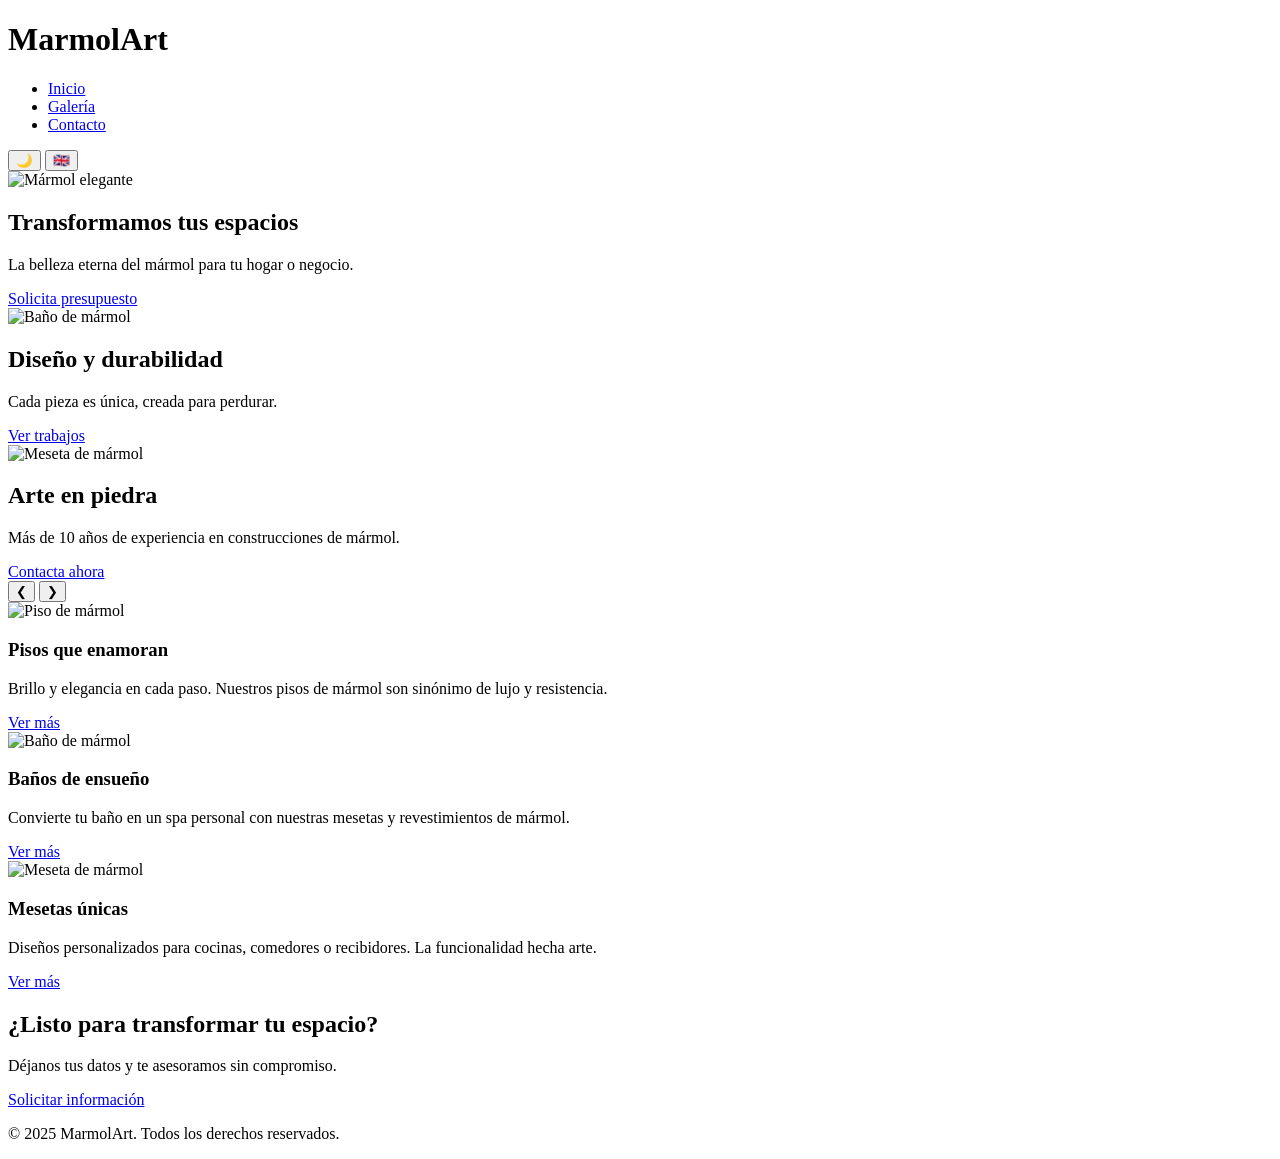
==== index.html @ bd8cb07e "Add files via upload" ====
<!DOCTYPE html>
<html lang="es">
<head>
    <meta charset="UTF-8">
    <meta name="viewport" content="width=device-width, initial-scale=1.0">
    <title>MarmolArt - Inicio</title>
    <link rel="stylesheet" href="css/estilo.css">
</head>
<body>
    <header>
        <div class="container">
            <div class="logo">
                <h1 data-i18n="site_name">MarmolArt</h1>
            </div>
            <nav>
                <ul class="nav-links">
                    <li><a href="index.html" data-i18n="nav_home">Inicio</a></li>
                    <li><a href="galeria.html" data-i18n="nav_gallery">Galería</a></li>
                    <li><a href="contacto.html" data-i18n="nav_contact">Contacto</a></li>
                </ul>
            </nav>
            <div class="theme-lang">
                <button id="theme-toggle" aria-label="Cambiar tema">🌙</button>
                <button id="lang-toggle" aria-label="Cambiar idioma">🇬🇧</button>
            </div>
            <div class="hamburger">
                <span></span>
                <span></span>
                <span></span>
            </div>
        </div>
    </header>

    <main>
        <!-- Slider automático -->
        <section class="slider">
            <div class="slide active">
                <img src="images/hero1.jpg" alt="Mármol elegante">
                <div class="slide-content">
                    <h2 data-i18n="slide1_title">Transformamos tus espacios</h2>
                    <p data-i18n="slide1_text">La belleza eterna del mármol para tu hogar o negocio.</p>
                    <a href="contacto.html" class="btn" data-i18n="slide1_btn">Solicita presupuesto</a>
                </div>
            </div>
            <div class="slide">
                <img src="images/hero2.jpg" alt="Baño de mármol">
                <div class="slide-content">
                    <h2 data-i18n="slide2_title">Diseño y durabilidad</h2>
                    <p data-i18n="slide2_text">Cada pieza es única, creada para perdurar.</p>
                    <a href="galeria.html" class="btn" data-i18n="slide2_btn">Ver trabajos</a>
                </div>
            </div>
            <div class="slide">
                <img src="images/hero3.jpg" alt="Meseta de mármol">
                <div class="slide-content">
                    <h2 data-i18n="slide3_title">Arte en piedra</h2>
                    <p data-i18n="slide3_text">Más de 10 años de experiencia en construcciones de mármol.</p>
                    <a href="contacto.html" class="btn" data-i18n="slide3_btn">Contacta ahora</a>
                </div>
            </div>
            <button class="slider-prev">&#10094;</button>
            <button class="slider-next">&#10095;</button>
            <div class="slider-dots"></div>
        </section>

        <!-- Bloques de imágenes con texto (scroll reveal) -->
        <section class="bloques">
            <div class="container reveal">
                <div class="bloque">
                    <img src="images/bloque1.jpg" alt="Piso de mármol">
                    <div class="bloque-texto">
                        <h3 data-i18n="bloque1_titulo">Pisos que enamoran</h3>
                        <p data-i18n="bloque1_desc">Brillo y elegancia en cada paso. Nuestros pisos de mármol son sinónimo de lujo y resistencia.</p>
                        <a href="galeria.html?categoria=pisos" class="btn-secondary" data-i18n="ver_mas">Ver más</a>
                    </div>
                </div>
                <div class="bloque reverse">
                    <img src="images/bloque2.jpg" alt="Baño de mármol">
                    <div class="bloque-texto">
                        <h3 data-i18n="bloque2_titulo">Baños de ensueño</h3>
                        <p data-i18n="bloque2_desc">Convierte tu baño en un spa personal con nuestras mesetas y revestimientos de mármol.</p>
                        <a href="galeria.html?categoria=banos" class="btn-secondary" data-i18n="ver_mas">Ver más</a>
                    </div>
                </div>
                <div class="bloque">
                    <img src="images/bloque3.jpg" alt="Meseta de mármol">
                    <div class="bloque-texto">
                        <h3 data-i18n="bloque3_titulo">Mesetas únicas</h3>
                        <p data-i18n="bloque3_desc">Diseños personalizados para cocinas, comedores o recibidores. La funcionalidad hecha arte.</p>
                        <a href="galeria.html?categoria=mesetas" class="btn-secondary" data-i18n="ver_mas">Ver más</a>
                    </div>
                </div>
            </div>
        </section>

        <!-- Llamada final (motivacional) -->
        <section class="cta">
            <div class="container">
                <h2 data-i18n="cta_title">¿Listo para transformar tu espacio?</h2>
                <p data-i18n="cta_text">Déjanos tus datos y te asesoramos sin compromiso.</p>
                <a href="contacto.html" class="btn" data-i18n="cta_btn">Solicitar información</a>
            </div>
        </section>
    </main>

    <footer>
        <div class="container">
            <p data-i18n="footer_text">&copy; 2025 MarmolArt. Todos los derechos reservados.</p>
        </div>
    </footer>

    <script src="js/main.js"></script>
</body>
</html>
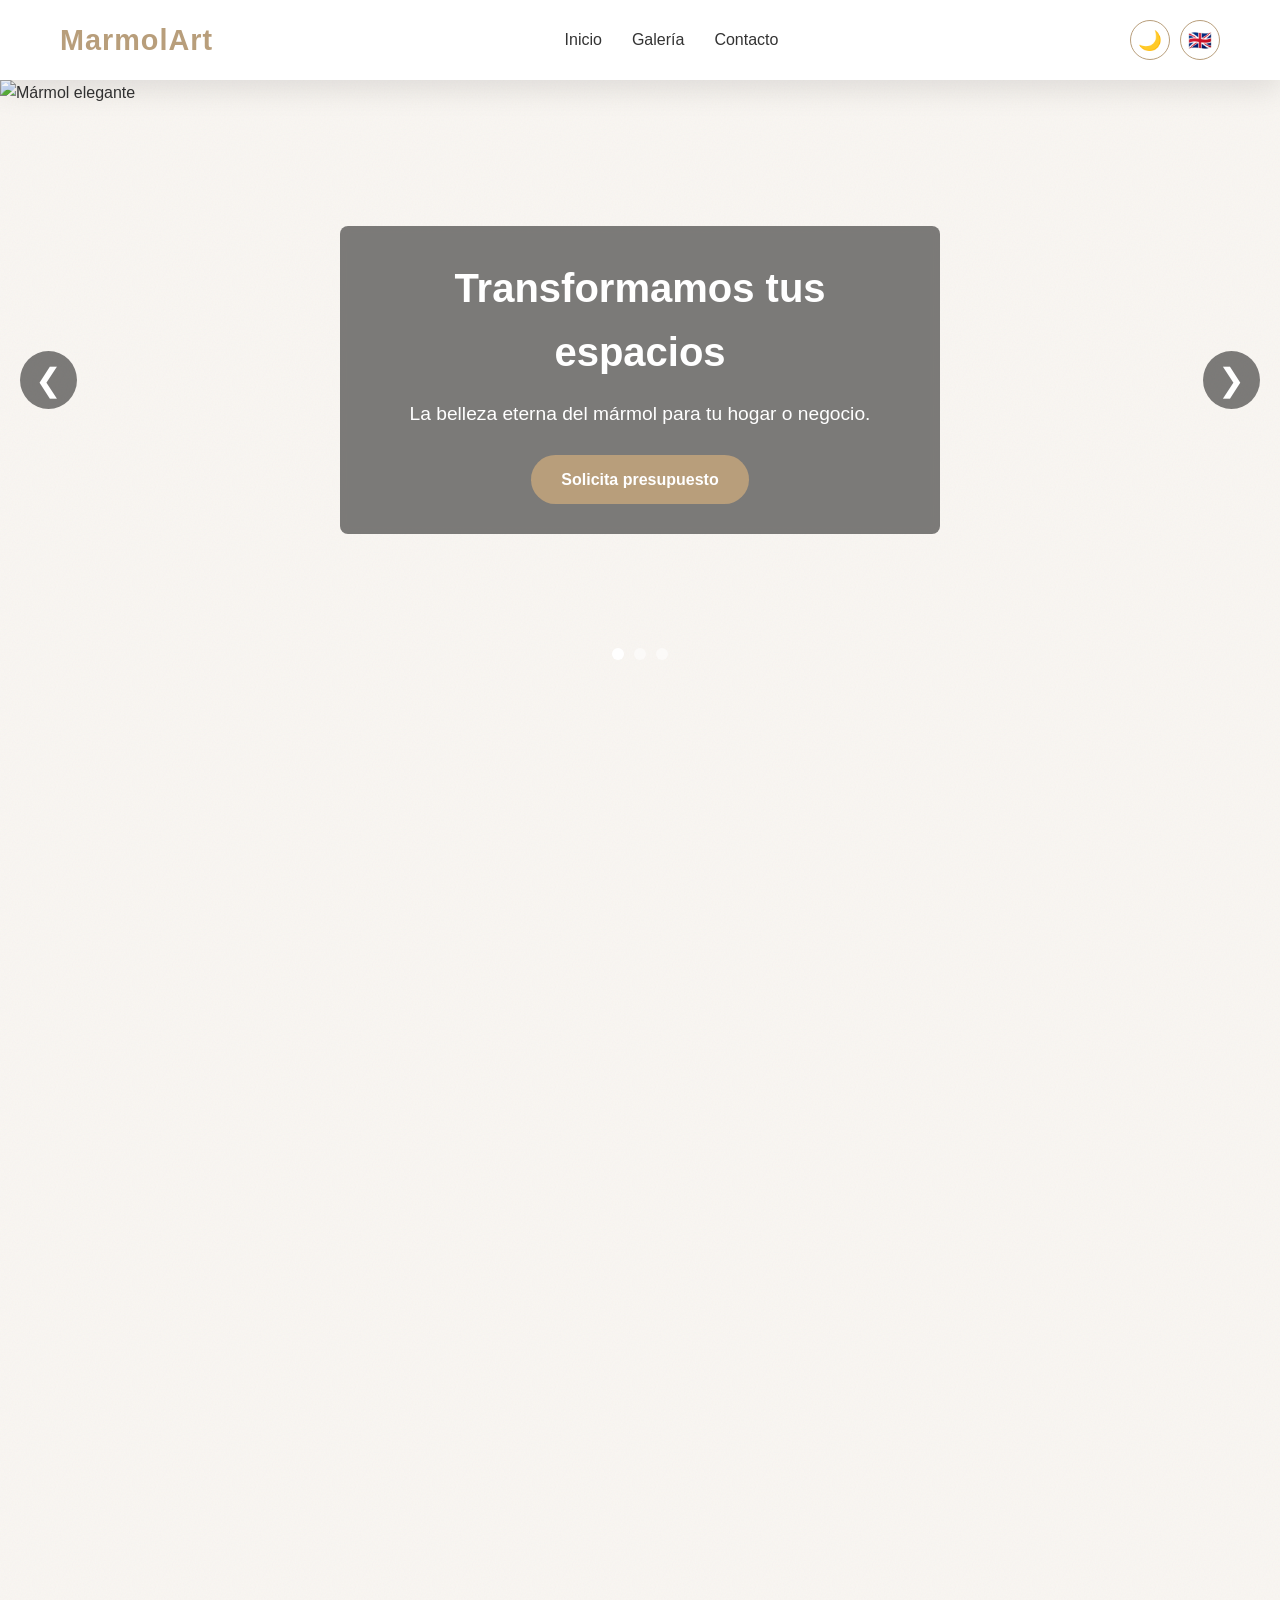
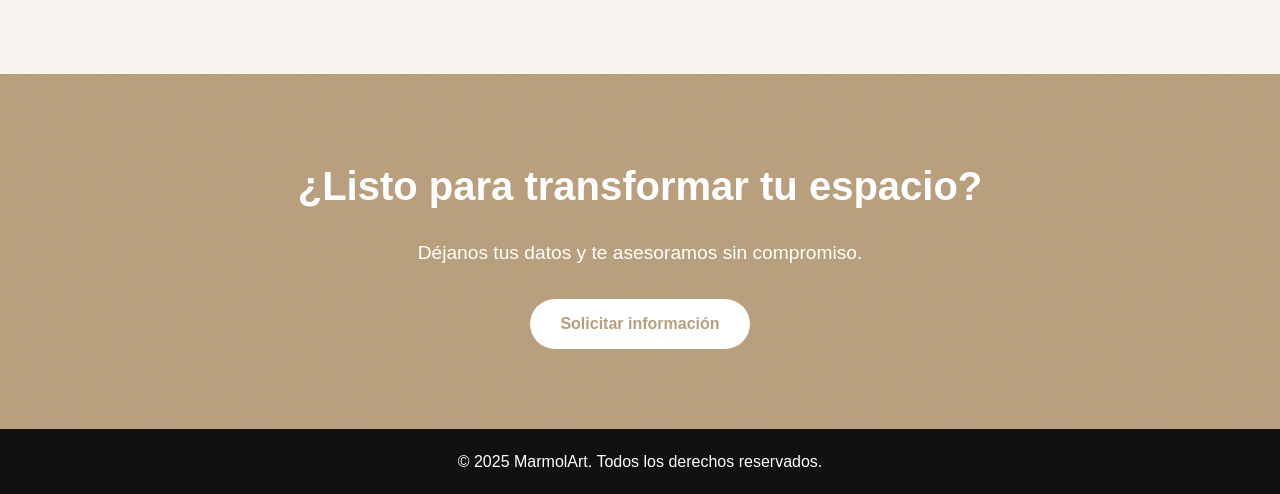
==== commit d6497a79: "Add files via upload" ====
--- a/index.html
+++ b/index.html
@@ -4,7 +4,440 @@
     <meta charset="UTF-8">
     <meta name="viewport" content="width=device-width, initial-scale=1.0">
     <title>MarmolArt - Inicio</title>
-    <link rel="stylesheet" href="css/estilo.css">
+    <style>
+        /* ===== VARIABLES ===== */
+        :root {
+            --color-fondo: #f9f6f2;
+            --color-texto: #333;
+            --color-primario: #b89e7b;
+            --color-secundario: #6b4f3a;
+            --color-blanco: #ffffff;
+            --color-negro: #111;
+            --sombra: 0 10px 30px rgba(0, 0, 0, 0.1);
+            --borde-radio: 8px;
+            --transicion: 0.3s ease;
+            --fuente-principal: 'Segoe UI', Tahoma, Geneva, Verdana, sans-serif;
+            --max-width: 1200px;
+            --marmol-texture: url('data:image/svg+xml;utf8,<svg xmlns="http://www.w3.org/2000/svg" width="100" height="100" viewBox="0 0 100 100"><filter id="noise"><feTurbulence type="fractalNoise" baseFrequency="0.65" numOctaves="1" stitchTiles="stitch"/></filter><rect width="100" height="100" filter="url(%23noise)" opacity="0.05"/></svg>');
+        }
+
+        body.dark-mode {
+            --color-fondo: #1e1e1e;
+            --color-texto: #f0f0f0;
+            --color-primario: #a88b68;
+            --color-secundario: #c0a080;
+            --sombra: 0 10px 30px rgba(255, 255, 255, 0.05);
+        }
+
+        /* ===== RESET ===== */
+        * {
+            margin: 0;
+            padding: 0;
+            box-sizing: border-box;
+        }
+
+        body {
+            font-family: var(--fuente-principal);
+            background-color: var(--color-fondo);
+            color: var(--color-texto);
+            line-height: 1.6;
+            transition: background-color var(--transicion), color var(--transicion);
+            background-image: var(--marmol-texture);
+            background-repeat: repeat;
+        }
+
+        a {
+            text-decoration: none;
+            color: inherit;
+        }
+
+        ul {
+            list-style: none;
+        }
+
+        img {
+            max-width: 100%;
+            height: auto;
+            display: block;
+        }
+
+        .container {
+            max-width: var(--max-width);
+            margin: 0 auto;
+            padding: 0 20px;
+        }
+
+        /* ===== HEADER ===== */
+        header {
+            background-color: var(--color-blanco);
+            box-shadow: var(--sombra);
+            position: sticky;
+            top: 0;
+            z-index: 1000;
+            transition: background-color var(--transicion);
+        }
+
+        body.dark-mode header {
+            background-color: #2a2a2a;
+        }
+
+        header .container {
+            display: flex;
+            justify-content: space-between;
+            align-items: center;
+            height: 80px;
+        }
+
+        .logo h1 {
+            font-size: 1.8rem;
+            color: var(--color-primario);
+            letter-spacing: 1px;
+        }
+
+        .nav-links {
+            display: flex;
+            gap: 30px;
+        }
+
+        .nav-links a {
+            font-weight: 500;
+            transition: color var(--transicion);
+        }
+
+        .nav-links a:hover {
+            color: var(--color-primario);
+        }
+
+        .theme-lang {
+            display: flex;
+            gap: 10px;
+        }
+
+        .theme-lang button {
+            background: none;
+            border: 1px solid var(--color-primario);
+            border-radius: 50%;
+            width: 40px;
+            height: 40px;
+            font-size: 1.2rem;
+            cursor: pointer;
+            display: flex;
+            align-items: center;
+            justify-content: center;
+            transition: background-color var(--transicion), transform var(--transicion);
+        }
+
+        .theme-lang button:hover {
+            background-color: var(--color-primario);
+            color: var(--color-blanco);
+            transform: scale(1.1);
+        }
+
+        .hamburger {
+            display: none;
+            flex-direction: column;
+            cursor: pointer;
+        }
+
+        .hamburger span {
+            width: 25px;
+            height: 3px;
+            background-color: var(--color-texto);
+            margin: 3px 0;
+            transition: var(--transicion);
+        }
+
+        /* ===== SLIDER ===== */
+        .slider {
+            position: relative;
+            overflow: hidden;
+            height: 600px;
+        }
+
+        .slide {
+            position: absolute;
+            top: 0;
+            left: 0;
+            width: 100%;
+            height: 100%;
+            opacity: 0;
+            transition: opacity 1s ease;
+            display: flex;
+            align-items: center;
+            justify-content: center;
+        }
+
+        .slide.active {
+            opacity: 1;
+        }
+
+        .slide img {
+            width: 100%;
+            height: 100%;
+            object-fit: cover;
+        }
+
+        .slide-content {
+            position: absolute;
+            text-align: center;
+            color: white;
+            background: rgba(0, 0, 0, 0.5);
+            padding: 30px;
+            border-radius: var(--borde-radio);
+            max-width: 600px;
+            backdrop-filter: blur(5px);
+        }
+
+        .slide-content h2 {
+            font-size: 2.5rem;
+            margin-bottom: 15px;
+        }
+
+        .slide-content p {
+            font-size: 1.2rem;
+            margin-bottom: 25px;
+        }
+
+        .btn {
+            display: inline-block;
+            background-color: var(--color-primario);
+            color: white;
+            padding: 12px 30px;
+            border-radius: 50px;
+            font-weight: bold;
+            transition: background-color var(--transicion), transform var(--transicion);
+            border: none;
+            cursor: pointer;
+        }
+
+        .btn:hover {
+            background-color: var(--color-secundario);
+            transform: translateY(-3px);
+        }
+
+        .btn-secondary {
+            display: inline-block;
+            border: 2px solid var(--color-primario);
+            color: var(--color-primario);
+            padding: 8px 25px;
+            border-radius: 50px;
+            font-weight: 600;
+            transition: all var(--transicion);
+        }
+
+        .btn-secondary:hover {
+            background-color: var(--color-primario);
+            color: white;
+        }
+
+        .slider-prev, .slider-next {
+            position: absolute;
+            top: 50%;
+            transform: translateY(-50%);
+            background: rgba(0,0,0,0.5);
+            color: white;
+            border: none;
+            font-size: 2rem;
+            padding: 10px 15px;
+            cursor: pointer;
+            border-radius: 50%;
+            transition: background var(--transicion);
+            z-index: 10;
+        }
+
+        .slider-prev { left: 20px; }
+        .slider-next { right: 20px; }
+
+        .slider-prev:hover, .slider-next:hover {
+            background: rgba(0,0,0,0.8);
+        }
+
+        .slider-dots {
+            position: absolute;
+            bottom: 20px;
+            left: 50%;
+            transform: translateX(-50%);
+            display: flex;
+            gap: 10px;
+        }
+
+        .slider-dots .dot {
+            width: 12px;
+            height: 12px;
+            border-radius: 50%;
+            background: rgba(255,255,255,0.5);
+            cursor: pointer;
+            transition: background var(--transicion);
+        }
+
+        .slider-dots .dot.active {
+            background: white;
+        }
+
+        /* ===== BLOQUES (SCROLL REVEAL) ===== */
+        .bloques {
+            padding: 80px 0;
+        }
+
+        .bloque {
+            display: flex;
+            align-items: center;
+            gap: 50px;
+            margin-bottom: 80px;
+            opacity: 0;
+            transform: translateY(30px);
+            transition: opacity 0.8s ease, transform 0.8s ease;
+        }
+
+        .bloque.reveal.active {
+            opacity: 1;
+            transform: translateY(0);
+        }
+
+        .bloque.reverse {
+            flex-direction: row-reverse;
+        }
+
+        .bloque img {
+            width: 50%;
+            border-radius: var(--borde-radio);
+            box-shadow: var(--sombra);
+        }
+
+        .bloque-texto {
+            width: 50%;
+        }
+
+        .bloque-texto h3 {
+            font-size: 2rem;
+            margin-bottom: 20px;
+            color: var(--color-primario);
+        }
+
+        .bloque-texto p {
+            margin-bottom: 25px;
+            font-size: 1.1rem;
+        }
+
+        /* ===== CTA ===== */
+        .cta {
+            background-color: var(--color-primario);
+            color: white;
+            text-align: center;
+            padding: 80px 0;
+            background-image: var(--marmol-texture);
+        }
+
+        .cta h2 {
+            font-size: 2.5rem;
+            margin-bottom: 20px;
+        }
+
+        .cta p {
+            font-size: 1.2rem;
+            margin-bottom: 30px;
+        }
+
+        .cta .btn {
+            background-color: white;
+            color: var(--color-primario);
+        }
+
+        .cta .btn:hover {
+            background-color: var(--color-secundario);
+            color: white;
+        }
+
+        /* ===== FOOTER ===== */
+        footer {
+            background-color: var(--color-negro);
+            color: white;
+            text-align: center;
+            padding: 20px 0;
+        }
+
+        body.dark-mode footer {
+            background-color: #111;
+        }
+
+        /* ===== RESPONSIVE ===== */
+        @media (max-width: 768px) {
+            .nav-links {
+                position: fixed;
+                top: 80px;
+                left: -100%;
+                width: 100%;
+                height: calc(100vh - 80px);
+                background-color: var(--color-blanco);
+                flex-direction: column;
+                align-items: center;
+                justify-content: center;
+                gap: 40px;
+                transition: left 0.3s;
+                z-index: 999;
+            }
+
+            body.dark-mode .nav-links {
+                background-color: #2a2a2a;
+            }
+
+            .nav-links.active {
+                left: 0;
+            }
+
+            .hamburger {
+                display: flex;
+            }
+
+            .hamburger.active span:nth-child(1) {
+                transform: rotate(45deg) translate(5px, 5px);
+            }
+            .hamburger.active span:nth-child(2) {
+                opacity: 0;
+            }
+            .hamburger.active span:nth-child(3) {
+                transform: rotate(-45deg) translate(7px, -6px);
+            }
+
+            .slider {
+                height: 400px;
+            }
+
+            .slide-content h2 {
+                font-size: 1.8rem;
+            }
+
+            .bloque {
+                flex-direction: column;
+                gap: 30px;
+            }
+
+            .bloque.reverse {
+                flex-direction: column;
+            }
+
+            .bloque img,
+            .bloque-texto {
+                width: 100%;
+            }
+
+            .cta h2 {
+                font-size: 2rem;
+            }
+        }
+
+        /* ===== REVEAL ANIMATION ===== */
+        .reveal {
+            opacity: 0;
+            transform: translateY(30px);
+            transition: opacity 0.8s ease, transform 0.8s ease;
+        }
+
+        .reveal.active {
+            opacity: 1;
+            transform: translateY(0);
+        }
+    </style>
 </head>
 <body>
     <header>
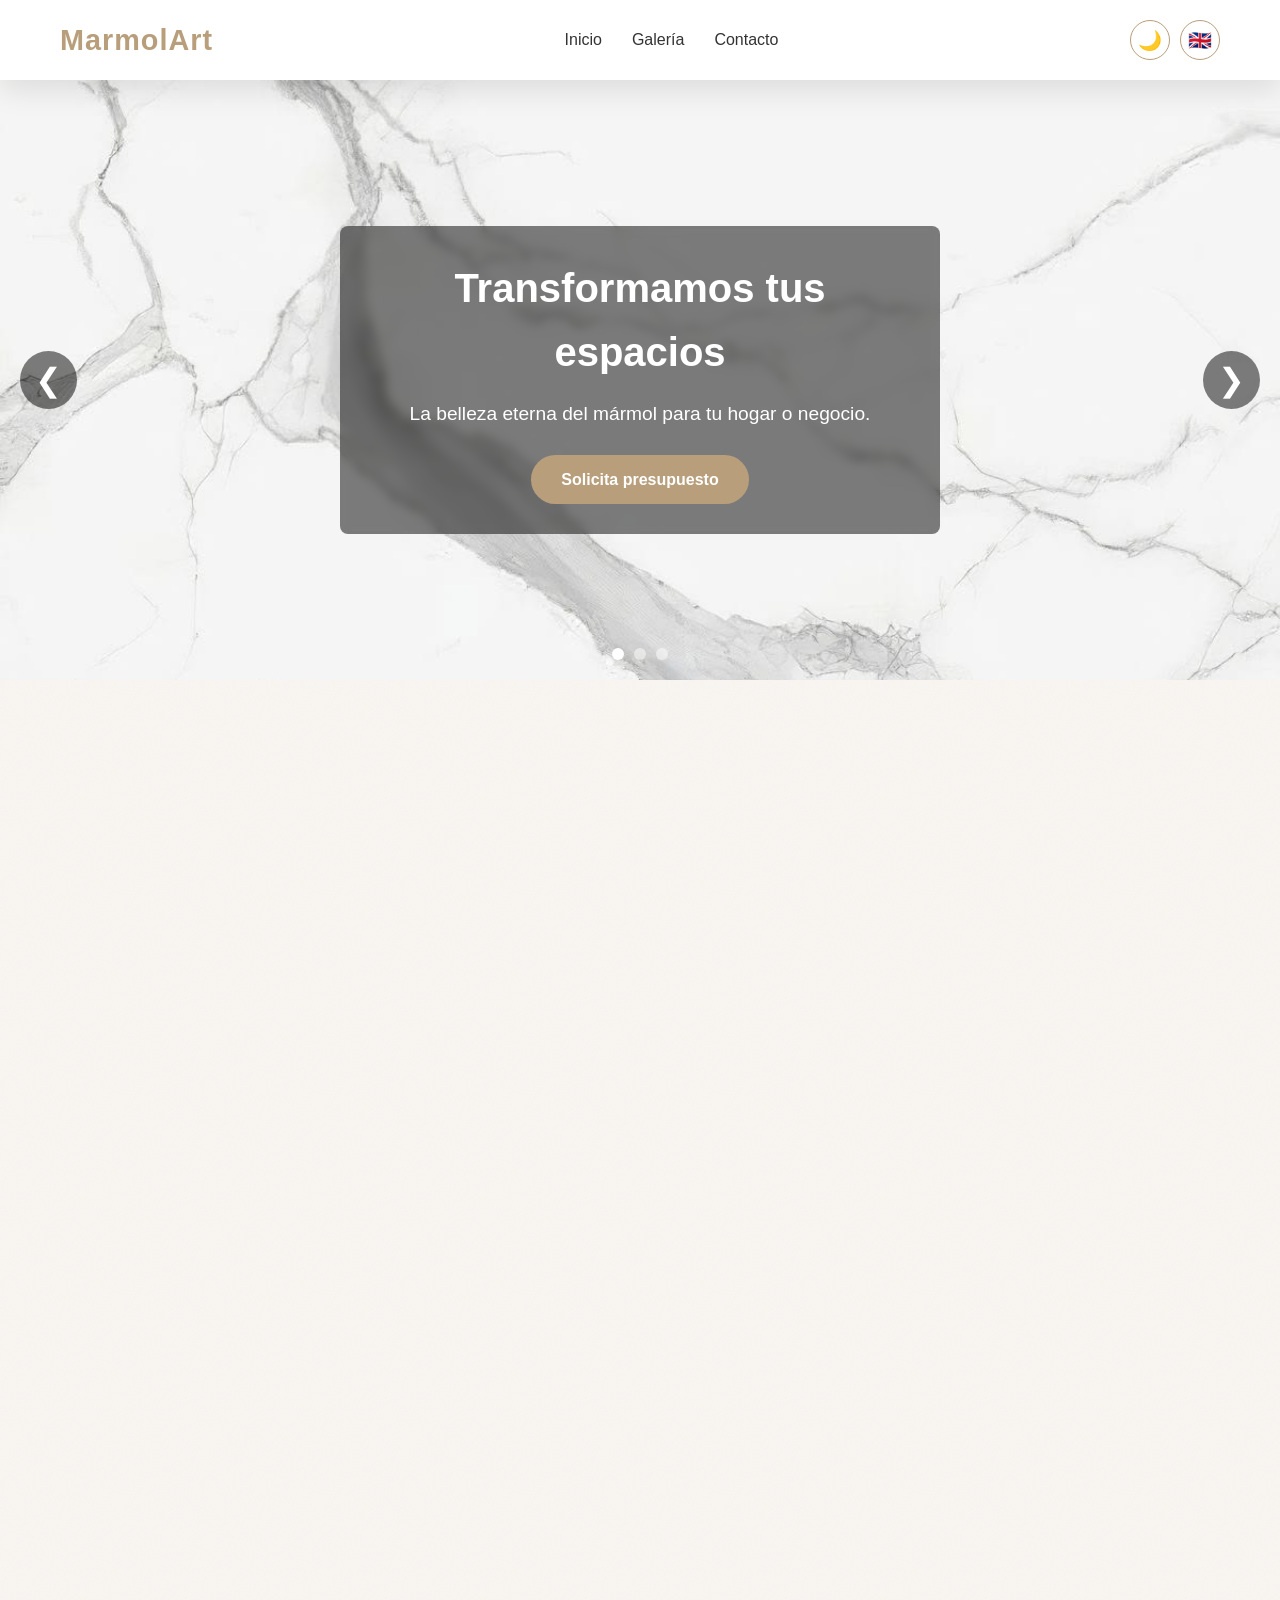
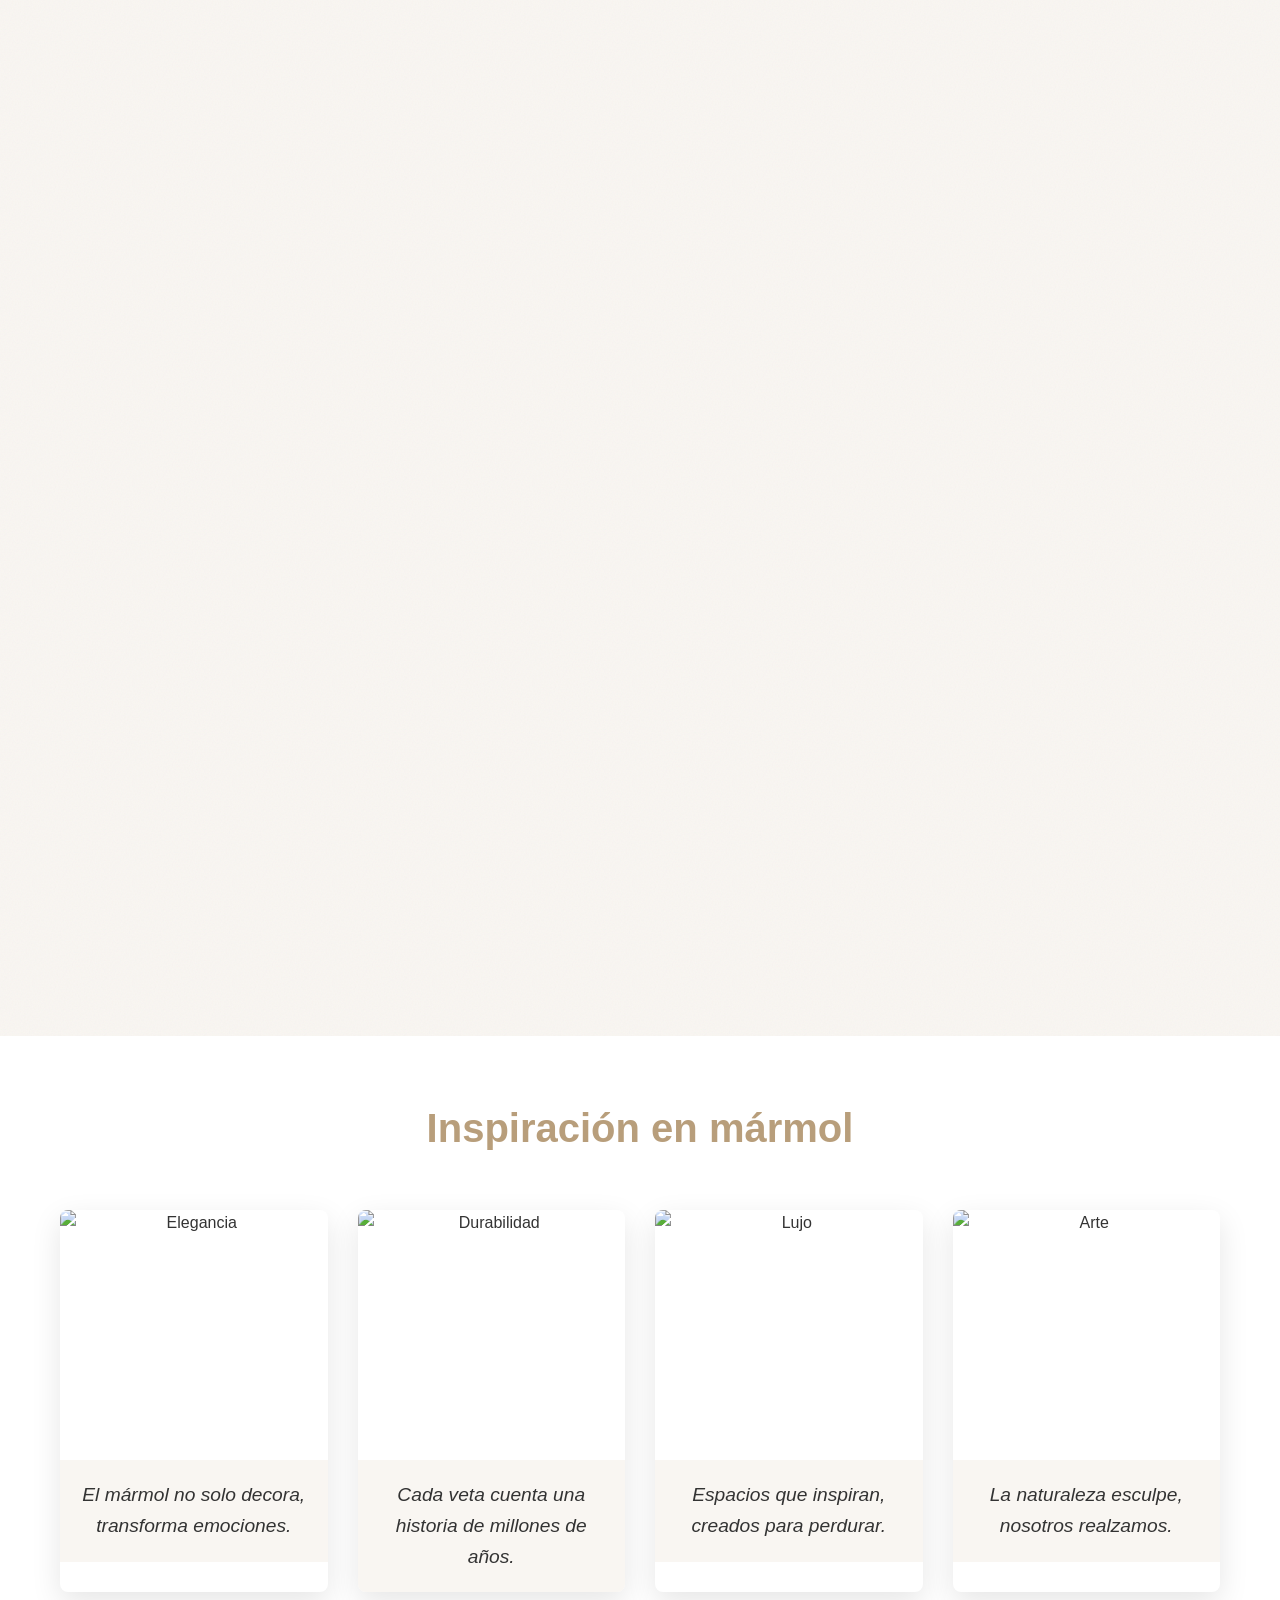
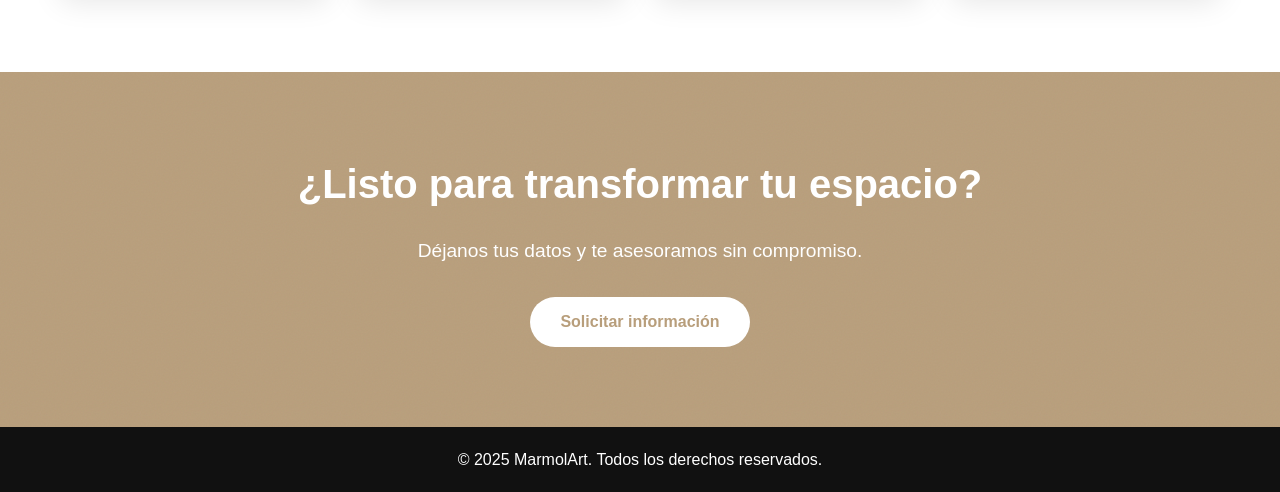
==== commit e015912d: "Update index.html" ====
--- a/index.html
+++ b/index.html
@@ -319,6 +319,50 @@
             font-size: 1.1rem;
         }
 
+        /* ===== NUEVA SECCIÓN MOTIVACIONAL ===== */
+        .motivation {
+            padding: 60px 0 80px;
+            background-color: var(--color-blanco);
+            transition: background-color var(--transicion);
+        }
+        body.dark-mode .motivation {
+            background-color: #2a2a2a;
+        }
+        .section-title {
+            text-align: center;
+            font-size: 2.5rem;
+            margin-bottom: 50px;
+            color: var(--color-primario);
+        }
+        .motivation-grid {
+            display: grid;
+            grid-template-columns: repeat(4, 1fr);
+            gap: 30px;
+        }
+        .motivation-item {
+            text-align: center;
+            border-radius: var(--borde-radio);
+            overflow: hidden;
+            box-shadow: var(--sombra);
+            transition: transform var(--transicion);
+        }
+        .motivation-item:hover {
+            transform: translateY(-10px);
+        }
+        .motivation-item img {
+            width: 100%;
+            height: 250px;
+            object-fit: cover;
+        }
+        .motivation-text {
+            padding: 20px;
+            font-size: 1.2rem;
+            font-style: italic;
+            color: var(--color-texto);
+            background-color: var(--color-fondo);
+            margin: 0;
+        }
+
         /* ===== CTA ===== */
         .cta {
             background-color: var(--color-primario);
@@ -422,6 +466,20 @@
             }
 
             .cta h2 {
+                font-size: 2rem;
+            }
+        }
+
+        @media (max-width: 992px) {
+            .motivation-grid {
+                grid-template-columns: repeat(2, 1fr);
+            }
+        }
+        @media (max-width: 576px) {
+            .motivation-grid {
+                grid-template-columns: 1fr;
+            }
+            .section-title {
                 font-size: 2rem;
             }
         }
@@ -526,6 +584,31 @@
             </div>
         </section>
 
+        <!-- NUEVA SECCIÓN MOTIVACIONAL -->
+        <section class="motivation">
+            <div class="container">
+                <h2 class="section-title" data-i18n="motivation_title">Inspiración en mármol</h2>
+                <div class="motivation-grid">
+                    <div class="motivation-item">
+                        <img src="images/motivacion1.jpg" alt="Elegancia" loading="lazy">
+                        <p class="motivation-text" data-i18n="motivacion1">El mármol no solo decora, transforma emociones.</p>
+                    </div>
+                    <div class="motivation-item">
+                        <img src="images/motivacion2.jpg" alt="Durabilidad" loading="lazy">
+                        <p class="motivation-text" data-i18n="motivacion2">Cada veta cuenta una historia de millones de años.</p>
+                    </div>
+                    <div class="motivation-item">
+                        <img src="images/motivacion3.jpg" alt="Lujo" loading="lazy">
+                        <p class="motivation-text" data-i18n="motivacion3">Espacios que inspiran, creados para perdurar.</p>
+                    </div>
+                    <div class="motivation-item">
+                        <img src="images/motivacion4.jpg" alt="Arte" loading="lazy">
+                        <p class="motivation-text" data-i18n="motivacion4">La naturaleza esculpe, nosotros realzamos.</p>
+                    </div>
+                </div>
+            </div>
+        </section>
+
         <!-- Llamada final (motivacional) -->
         <section class="cta">
             <div class="container">
@@ -544,4 +627,4 @@
 
     <script src="js/main.js"></script>
 </body>
-</html>+</html>
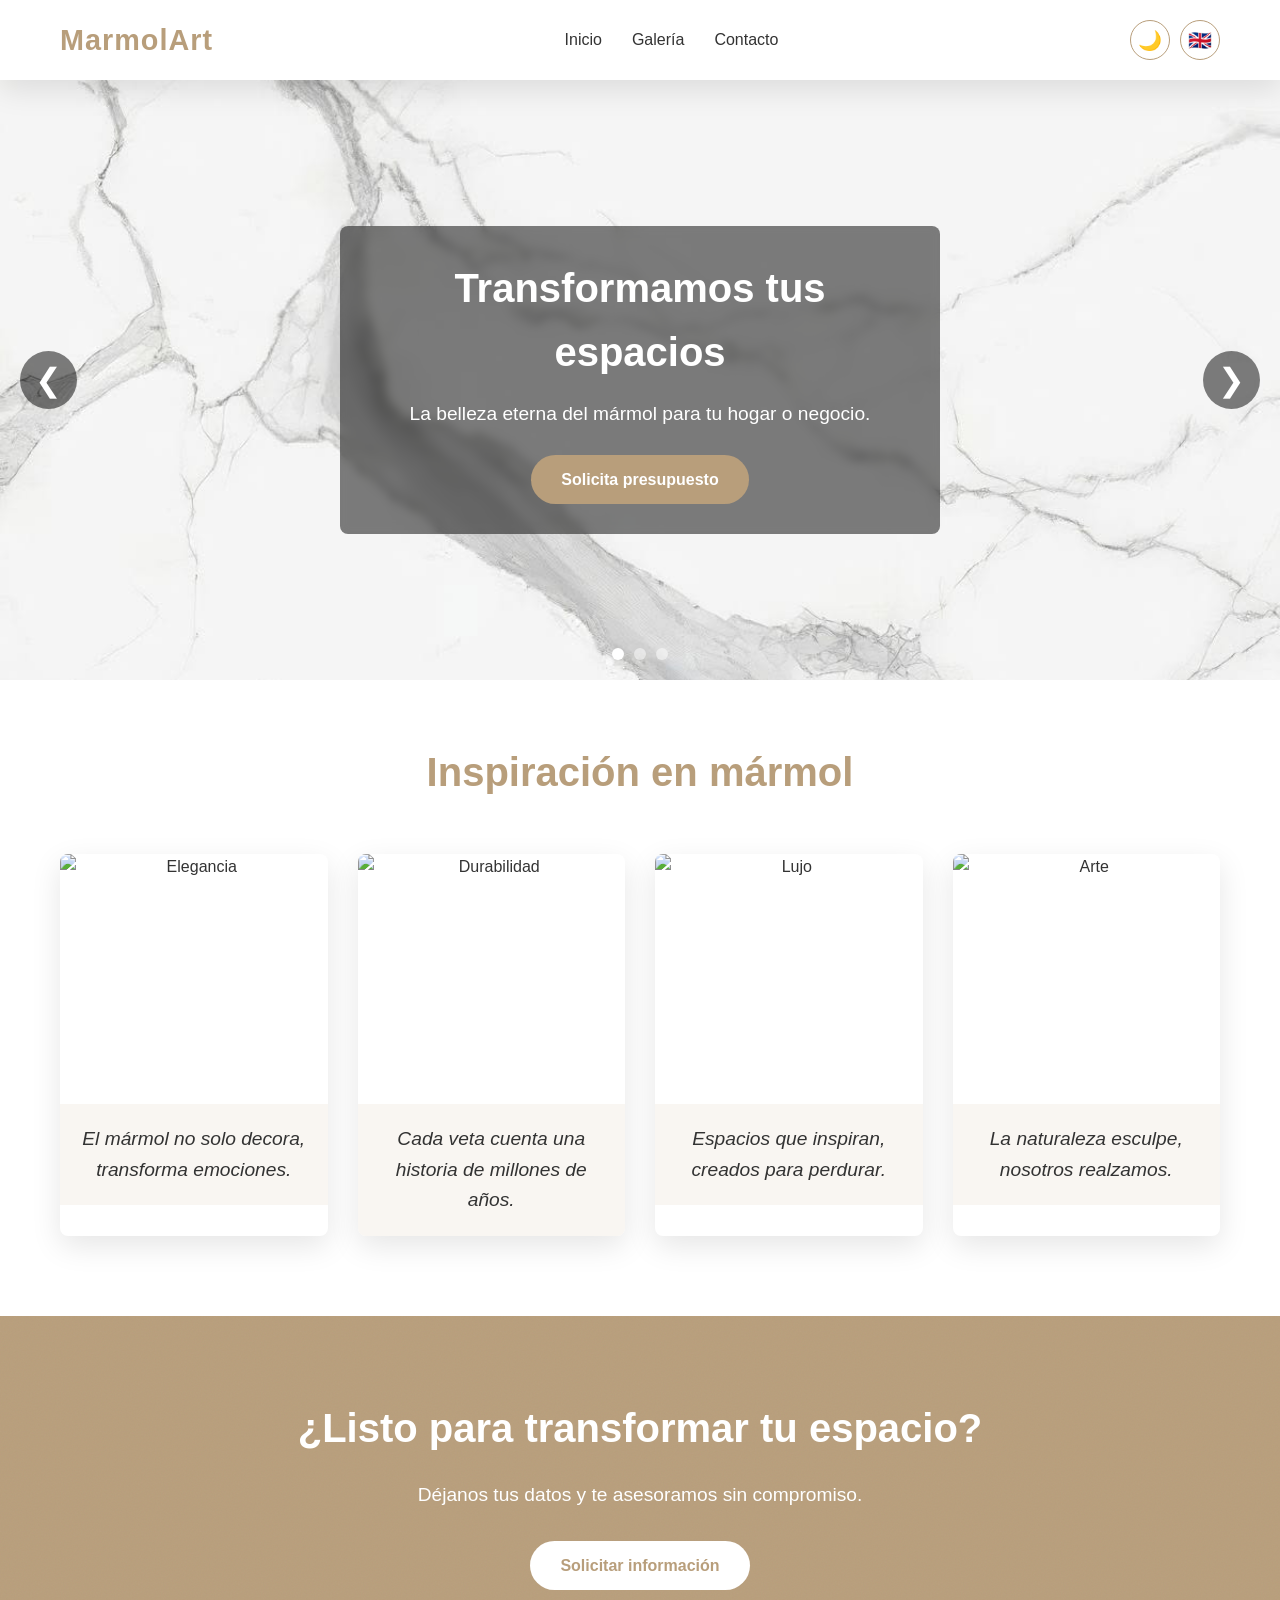
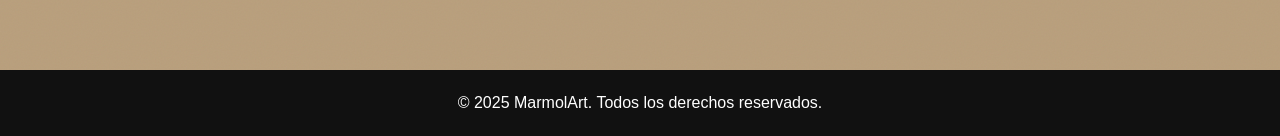
==== commit 7c638325: "Update index.html" ====
--- a/index.html
+++ b/index.html
@@ -274,51 +274,6 @@
             background: white;
         }
 
-        /* ===== BLOQUES (SCROLL REVEAL) ===== */
-        .bloques {
-            padding: 80px 0;
-        }
-
-        .bloque {
-            display: flex;
-            align-items: center;
-            gap: 50px;
-            margin-bottom: 80px;
-            opacity: 0;
-            transform: translateY(30px);
-            transition: opacity 0.8s ease, transform 0.8s ease;
-        }
-
-        .bloque.reveal.active {
-            opacity: 1;
-            transform: translateY(0);
-        }
-
-        .bloque.reverse {
-            flex-direction: row-reverse;
-        }
-
-        .bloque img {
-            width: 50%;
-            border-radius: var(--borde-radio);
-            box-shadow: var(--sombra);
-        }
-
-        .bloque-texto {
-            width: 50%;
-        }
-
-        .bloque-texto h3 {
-            font-size: 2rem;
-            margin-bottom: 20px;
-            color: var(--color-primario);
-        }
-
-        .bloque-texto p {
-            margin-bottom: 25px;
-            font-size: 1.1rem;
-        }
-
         /* ===== NUEVA SECCIÓN MOTIVACIONAL ===== */
         .motivation {
             padding: 60px 0 80px;
@@ -451,20 +406,6 @@
                 font-size: 1.8rem;
             }
 
-            .bloque {
-                flex-direction: column;
-                gap: 30px;
-            }
-
-            .bloque.reverse {
-                flex-direction: column;
-            }
-
-            .bloque img,
-            .bloque-texto {
-                width: 100%;
-            }
-
             .cta h2 {
                 font-size: 2rem;
             }
@@ -554,37 +495,7 @@
             <div class="slider-dots"></div>
         </section>
 
-        <!-- Bloques de imágenes con texto (scroll reveal) -->
-        <section class="bloques">
-            <div class="container reveal">
-                <div class="bloque">
-                    <img src="images/bloque1.jpg" alt="Piso de mármol">
-                    <div class="bloque-texto">
-                        <h3 data-i18n="bloque1_titulo">Pisos que enamoran</h3>
-                        <p data-i18n="bloque1_desc">Brillo y elegancia en cada paso. Nuestros pisos de mármol son sinónimo de lujo y resistencia.</p>
-                        <a href="galeria.html?categoria=pisos" class="btn-secondary" data-i18n="ver_mas">Ver más</a>
-                    </div>
-                </div>
-                <div class="bloque reverse">
-                    <img src="images/bloque2.jpg" alt="Baño de mármol">
-                    <div class="bloque-texto">
-                        <h3 data-i18n="bloque2_titulo">Baños de ensueño</h3>
-                        <p data-i18n="bloque2_desc">Convierte tu baño en un spa personal con nuestras mesetas y revestimientos de mármol.</p>
-                        <a href="galeria.html?categoria=banos" class="btn-secondary" data-i18n="ver_mas">Ver más</a>
-                    </div>
-                </div>
-                <div class="bloque">
-                    <img src="images/bloque3.jpg" alt="Meseta de mármol">
-                    <div class="bloque-texto">
-                        <h3 data-i18n="bloque3_titulo">Mesetas únicas</h3>
-                        <p data-i18n="bloque3_desc">Diseños personalizados para cocinas, comedores o recibidores. La funcionalidad hecha arte.</p>
-                        <a href="galeria.html?categoria=mesetas" class="btn-secondary" data-i18n="ver_mas">Ver más</a>
-                    </div>
-                </div>
-            </div>
-        </section>
-
-        <!-- NUEVA SECCIÓN MOTIVACIONAL -->
+        <!-- SECCIÓN MOTIVACIONAL (4 mensajes con imagen) -->
         <section class="motivation">
             <div class="container">
                 <h2 class="section-title" data-i18n="motivation_title">Inspiración en mármol</h2>
